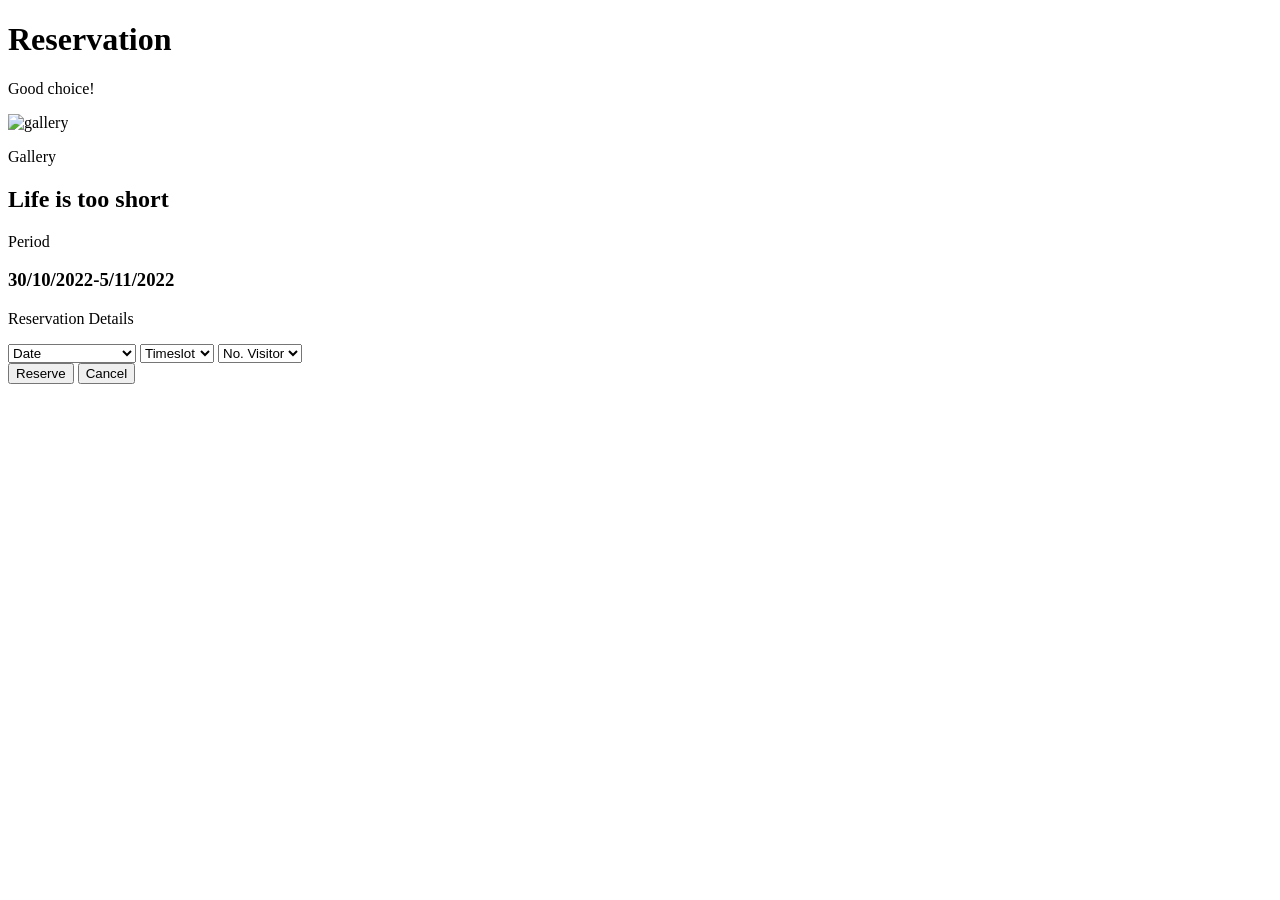
==== test01.html @ f9d161ec "Test01 article gallery overlay" ====
<!DOCTYPE html>
<html lang="en">
<head>
    <meta charset="UTF-8">
    <meta http-equiv="X-UA-Compatible" content="IE=edge">
    <meta name="viewport" content="width=device-width, initial-scale=1.0">
    <title>Test 01</title>
</head>
<body>
    <div class="web">
        <div class="overlay">
         <div class=type>
         <h1>Reservation</h1>
         <p>Good choice!</p>
         </div>
         <div><img class=photo src="https://images.unsplash.com/photo-1512540452972-baac55d40ef1?ixlib=rb-4.0.3&ixid=MnwxMjA3fDB8MHxwaG90by1wYWdlfHx8fGVufDB8fHx8&auto=format&fit=crop&w=688&q=80" alt="gallery"></div>
          <div class=details>
            <div class=info>
              <div class=galleryname>       
                 <p>Gallery</p>
                 <h2>Life is too short</h2>
              </div>
              <div class=gallerydate>
                <p>Period</p>
                <h3>30/10/2022-5/11/2022</h3>
              </div>
            </div>
              <form class=reserve>
                <p>Reservation Details</p>
                <div class=bar>
                 <select name="Date" id="Date">
                   <option value="" disabled selected hidden>Date</option>
                  <option value="30/10/2022 (Sun)">30/10/2022 (Sun)</option>
                  <option value="31/10/2022 (Mon)">31/10/2022 (Mon)</option>
                  <option value="1/11/2022 (Tue)">1/11/2022 (Tue)</option>
                  <option value="2/11/2022 (Wed)">2/11/2022 (Wed)</option>
                  <option value="3/11/2022 (Thu)">3/11/2022 (Thu)</option>
                  <option value="4/11/2022 (Fri)">4/11/2022 (Fri)</option>
                  <option value="5/11/2022 (Sat)">5/11/2022 (Sat)</option>
                </select>
                 <select name="Timeslot" id="Timeslot">
                <option value="" disabled selected hidden>Timeslot</option>
                <option value="1200">12:00pm
                </option>
                <option value="1600">16:00pm</option>
                <option value="1900">19:00pm</option></select>
                 <select name="Visitor" id="Visitor">
                   <option value="" disabled selected hidden>No. Visitor</option>
                    <option value="1">1 Visitor</option>
                    <option value="2">2 Visitors</option>
                    <option value="3">3 Visitors</option>
                    <option value="4">4 Visitors</option>
                    <option value="5">5 Visitors</option>
                  </select></div>
                <div class=btn>
                  <input class=submit type="submit" value="Reserve">
                  <input class=cancel type="button" value="Cancel">
                </div>
              </form>
            </div>
          </div>
        </div>
       </div>
</body>
</html>
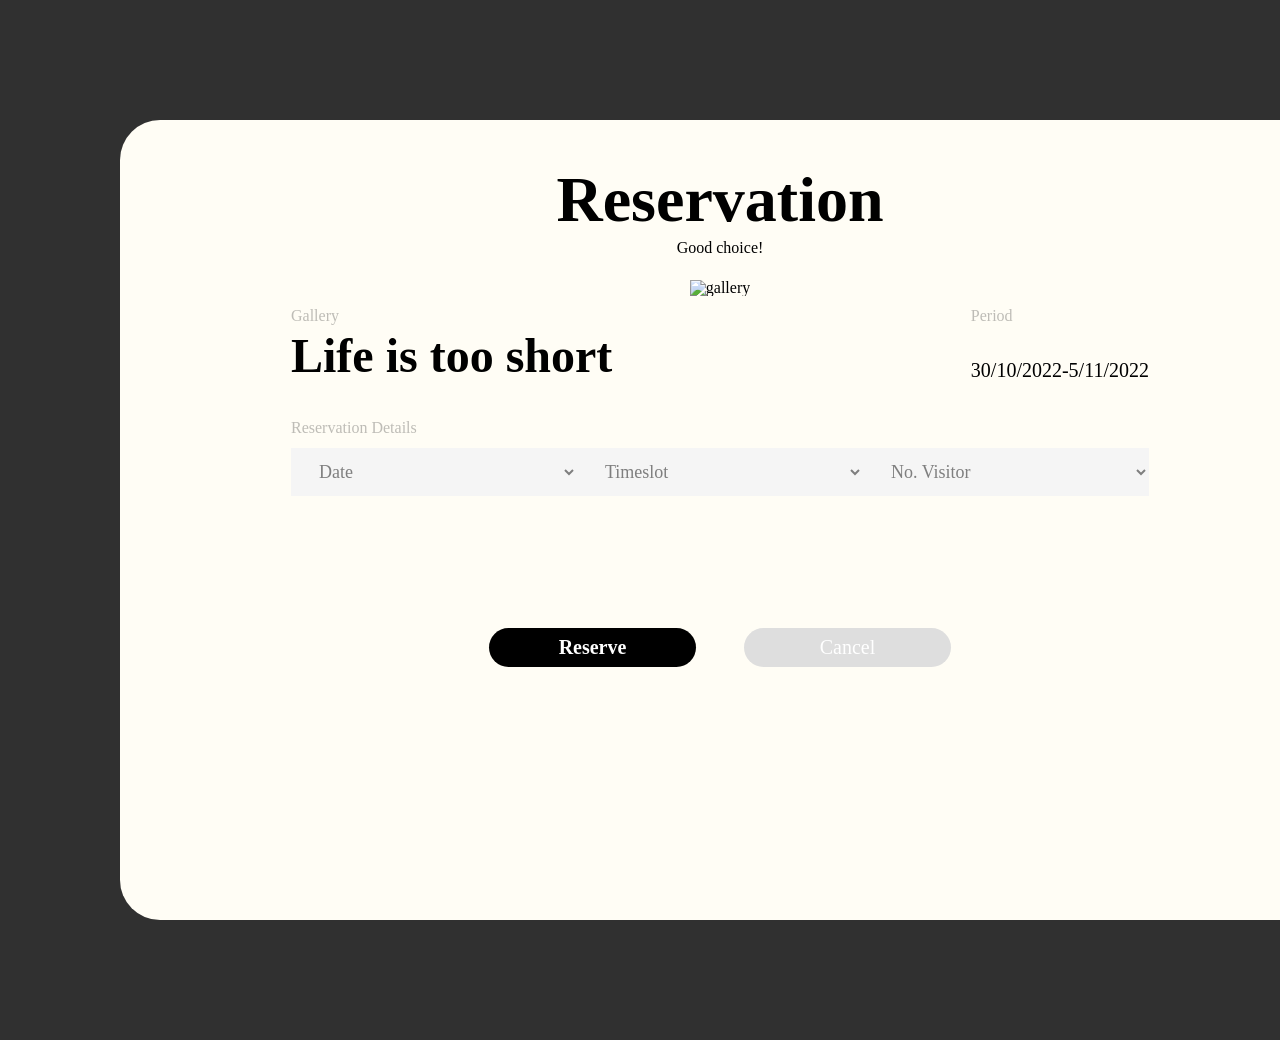
==== commit 5241cc15: "debug -change scss to css" ====
--- a/test01.html
+++ b/test01.html
@@ -5,6 +5,7 @@
     <meta http-equiv="X-UA-Compatible" content="IE=edge">
     <meta name="viewport" content="width=device-width, initial-scale=1.0">
     <title>Test 01</title>
+    <link rel="stylesheet" href="test01.css">
 </head>
 <body>
     <div class="web">
@@ -12,7 +13,7 @@
          <div class=type>
          <h1>Reservation</h1>
          <p>Good choice!</p>
-         </div>
+        </div>
          <div><img class=photo src="https://images.unsplash.com/photo-1512540452972-baac55d40ef1?ixlib=rb-4.0.3&ixid=MnwxMjA3fDB8MHxwaG90by1wYWdlfHx8fGVufDB8fHx8&auto=format&fit=crop&w=688&q=80" alt="gallery"></div>
           <div class=details>
             <div class=info>
@@ -57,9 +58,8 @@
                   <input class=cancel type="button" value="Cancel">
                 </div>
               </form>
-            </div>
+          </div>
           </div>
         </div>
-       </div>
 </body>
 </html>
--- a/test01.css
+++ b/test01.css
@@ -0,0 +1,154 @@
+/* http://meyerweb.com/eric/tools/css/reset/ 
+   v2.0 | 20110126
+   License: none (public domain)
+*/
+
+html, body, div, span, applet, object, iframe,
+h1, h2, h3, h4, h5, h6, p, blockquote, pre,
+a, abbr, acronym, address, big, cite, code,
+del, dfn, em, img, ins, kbd, q, s, samp,
+small, strike, strong, sub, sup, tt, var,
+b, u, i, center,
+dl, dt, dd, ol, ul, li,
+fieldset, form, label, legend,
+table, caption, tbody, tfoot, thead, tr, th, td,
+article, aside, canvas, details, embed, 
+figure, figcaption, footer, header, hgroup, 
+menu, nav, output, ruby, section, summary,
+time, mark, audio, video {
+	margin: 0;
+	padding: 0;
+	border: 0;
+	font-size: 100%;
+	font: inherit;
+	vertical-align: baseline;
+}
+/* HTML5 display-role reset for older browsers */
+article, aside, details, figcaption, figure, 
+footer, header, hgroup, menu, nav, section {
+	display: block;
+}
+body {
+	line-height: 1;
+}
+ol, ul {
+	list-style: none;
+}
+blockquote, q {
+	quotes: none;
+}
+blockquote:before, blockquote:after,
+q:before, q:after {
+	content: '';
+	content: none;
+}
+table {
+	border-collapse: collapse;
+	border-spacing: 0;
+}
+
+h1,h2,h3,p,a,select,input{
+    font-family: Sk-Modernist;
+  }
+  .web{
+    background:#303030;
+    padding: 120px;
+  }
+  .overlay{
+    width: 1200px;
+    height: 800px;
+    margin: 0 auto;
+    background:#FFFDF5;
+    display:flex;
+    flex-direction:column;
+    align-items:center;
+    border-radius:40px;
+  } 
+  .type h1{
+    font-size: 64px;
+    font-weight: bold;
+    margin-top: 48px;
+  }
+  .type p{
+    margin-top: 8px;
+    text-align:center;
+  }
+  .photo{
+    width: 858px;
+    height: 214px;
+    object-fit:cover;
+    object-position: 0px 50%;
+    margin-top: 24px;
+  }
+  .info{
+    display:flex;
+    justify-content:space-between;
+    align-items:space-between;
+    height: 72px;
+    margin-top: 12px;
+  }
+  .galleryname{
+    display:flex;
+    flex-direction:column;
+    justify-content:space-between;
+  }
+  .galleryname p,.gallerydate p,.reserve p{
+    color:black;
+    opacity:25%;
+  }
+  .galleryname h2{
+    font-size: 48px;
+    font-weight: bold;
+  }
+  .gallerydate{
+    display:flex;
+    flex-direction:column;
+    justify-content:space-between;
+  }
+  .gallerydate h3{
+    font-size: 20px;
+  }
+  .reserve{
+    margin-top: 40px;
+    width: 858px;
+  }
+  .reserve p{
+    margin-bottom: 12px;
+  }
+  .bar{
+    display:flex;
+  }
+  .bar select{
+    width: 286px;
+    display:block;
+    padding: 12px 24px;
+    height: 48px;
+    border:0px;
+    background:#F5F5F5;
+    color: #7f7f7f;
+    font-size: 18px;
+  }
+  .btn{
+    display:flex;
+    justify-content:center;
+    margin: 132px auto 0px auto;
+  }
+  .btn input{
+    width: 207px;
+    border-radius:20px;
+    border:none;
+  }
+  .submit{
+    background:black;
+    color:white;
+    font-size: 20px;
+    font-weight: bold;
+    margin-right: 48px;
+    padding: 8px 24px;
+  }
+  .cancel{
+    color:white;
+    font-size: 20px;
+    background:#DEDEDE;
+    padding: 8px 24px;
+  }
